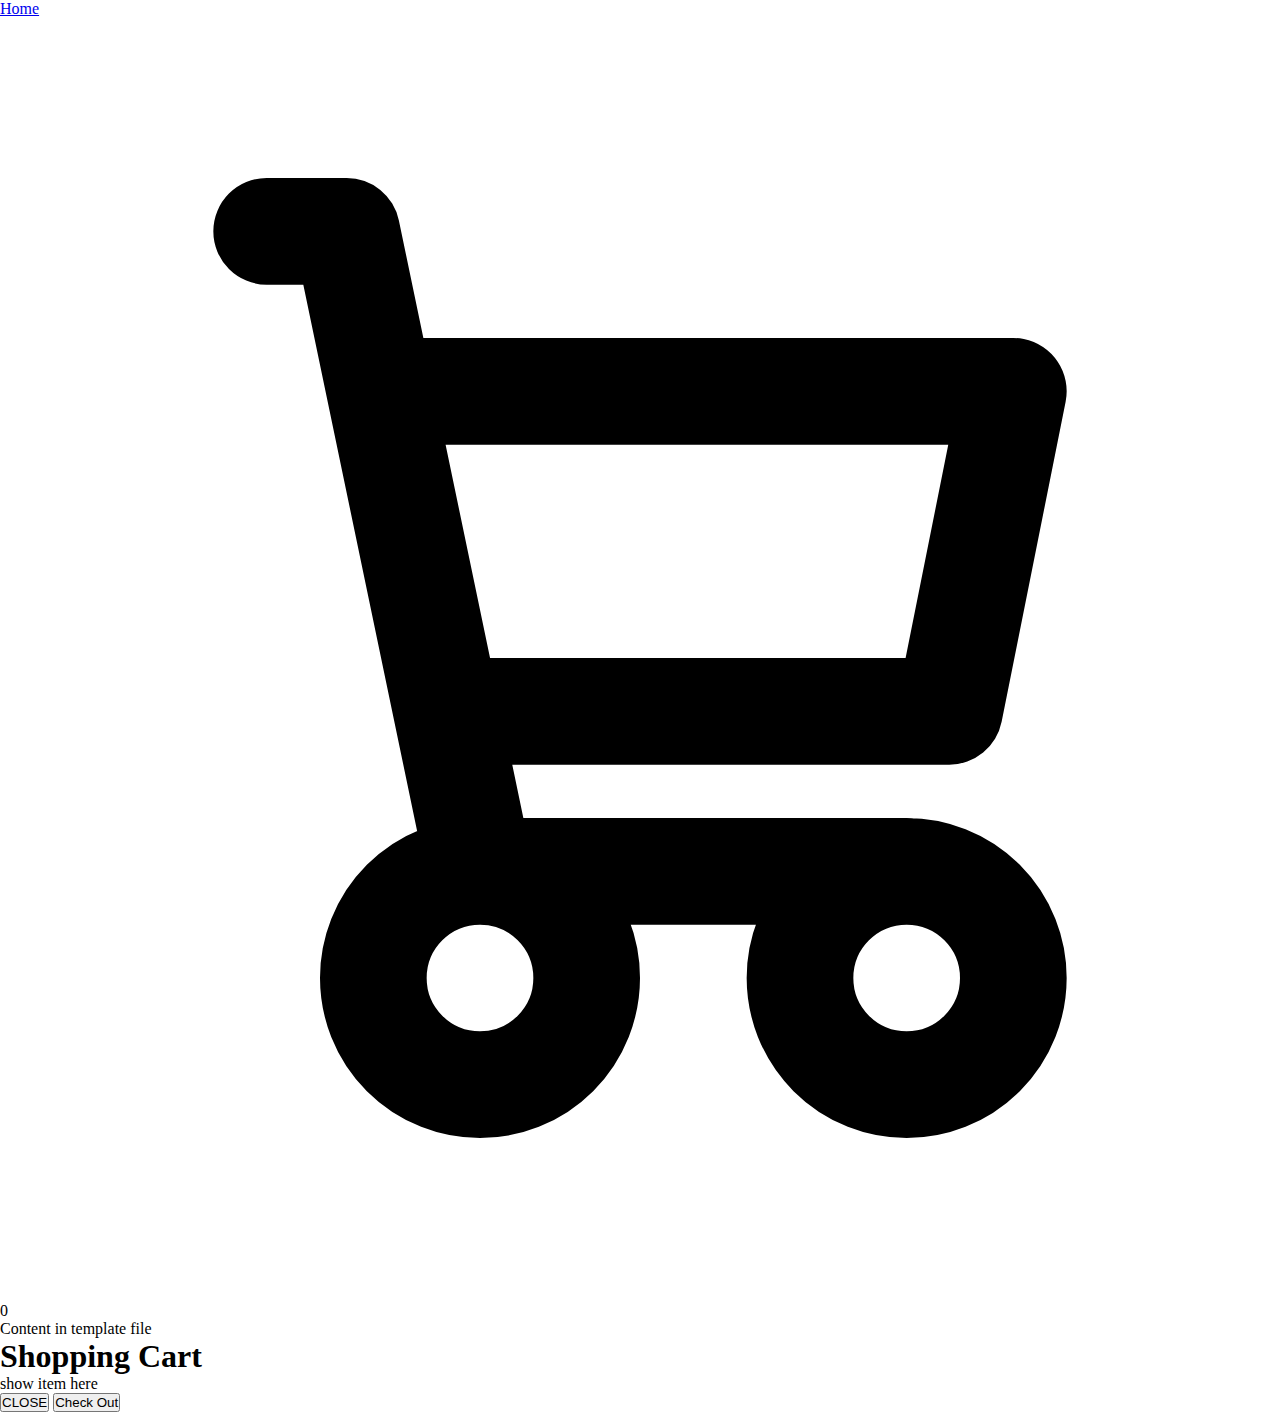
==== index.html @ 5f1be72d "first commit" ====
<!DOCTYPE html>
<html lang="en">
    <head>
        <meta charset="UTF-8">
        <meta name="viewport" content="width=device-width, initial-scale=1.0">
        <title>Furniture</title>
        <link rel="stylesheet" href="./style.css">
    </head>
    <body>
        <div class="container">
            <header>
                <div class="title">
                    <a href="/">Home</a>
                </div>
                <div class="icon-cart">
                    <svg
                        class="w-6 h-6 text-gray-800 dark:text-white"
                        aria-hidden="true"
                        xmlns="http://www.w3.org/2000/svg"
                        fill="none"
                        viewBox="0 0 24 24"
                    >
                        <path
                            stroke="currentColor"
                            stroke-linecap="round"
                            stroke-linejoin="round"
                            stroke-width="2"
                            d="M5 4h1.5L9 16m0 0h8m-8 0a2 2 0 1 0 0 4 2 2 0 0 0 0-4Zm8 0a2 2 0 1 0 0 4 2 2 0 0 0 0-4Zm-8.5-3h9.3L19 7H7.3"
                        />
                    </svg>
                    <span>0</span>
                </div>
            </header>
            <div id="contentTab">
                Content in template file
            </div>
        </div>
        <div class="cartTab">
            <h1>Shopping Cart</h1>
            <div class="listCart">
                show item here
            </div>
            <div class="btn">
                <button class="close">CLOSE</button>
                <button class="checkOut">Check Out</button>
            </div>
        </div>
        <script src="./cart.js"></script>
    </body>
</html>
---- style.css ----
*,
*::after,
*::before {
    margin: 0;
    padding: 0;
    box-sizing: border-box;
}

body {
    margin: 0;
    font-family: 'Poppins';
}
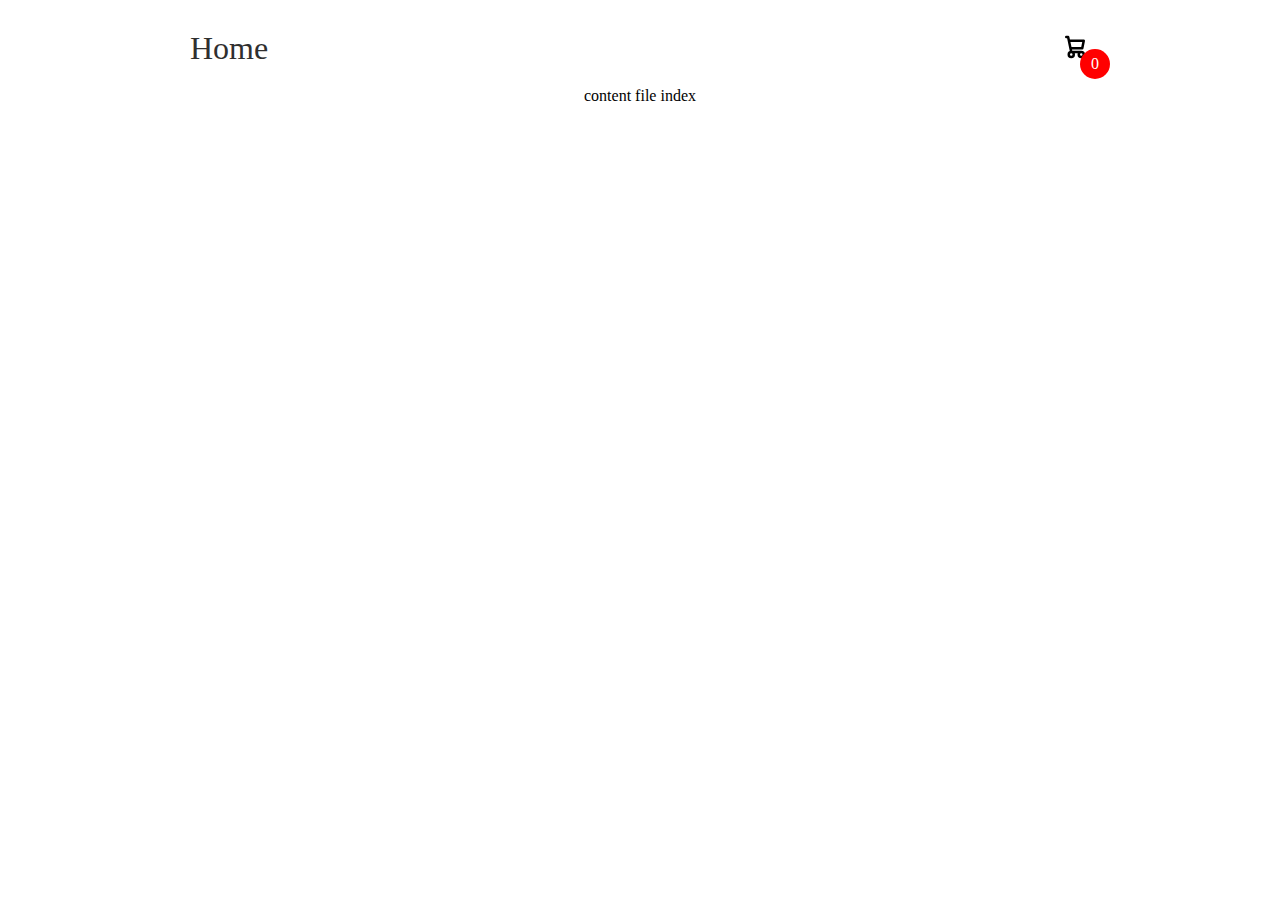
==== commit 23bb737f: "added open cart and close cart functionality" ====
--- a/index.html
+++ b/index.html
@@ -3,48 +3,16 @@
     <head>
         <meta charset="UTF-8">
         <meta name="viewport" content="width=device-width, initial-scale=1.0">
-        <title>Furniture</title>
+        <title>Document</title>
         <link rel="stylesheet" href="./style.css">
     </head>
     <body>
-        <div class="container">
-            <header>
-                <div class="title">
-                    <a href="/">Home</a>
-                </div>
-                <div class="icon-cart">
-                    <svg
-                        class="w-6 h-6 text-gray-800 dark:text-white"
-                        aria-hidden="true"
-                        xmlns="http://www.w3.org/2000/svg"
-                        fill="none"
-                        viewBox="0 0 24 24"
-                    >
-                        <path
-                            stroke="currentColor"
-                            stroke-linecap="round"
-                            stroke-linejoin="round"
-                            stroke-width="2"
-                            d="M5 4h1.5L9 16m0 0h8m-8 0a2 2 0 1 0 0 4 2 2 0 0 0 0-4Zm8 0a2 2 0 1 0 0 4 2 2 0 0 0 0-4Zm-8.5-3h9.3L19 7H7.3"
-                        />
-                    </svg>
-                    <span>0</span>
-                </div>
-            </header>
-            <div id="contentTab">
-                Content in template file
+        <div id="app"></div>
+        <div id="temporaryContent">
+            <div class="listProduct">
+                content file index
             </div>
         </div>
-        <div class="cartTab">
-            <h1>Shopping Cart</h1>
-            <div class="listCart">
-                show item here
-            </div>
-            <div class="btn">
-                <button class="close">CLOSE</button>
-                <button class="checkOut">Check Out</button>
-            </div>
-        </div>
-        <script src="./cart.js"></script>
+        <script src="./index.js" type="module"></script>
     </body>
 </html>
--- a/style.css
+++ b/style.css
@@ -9,4 +9,112 @@
 body {
     margin: 0;
     font-family: 'Poppins';
+}
+
+svg {
+    width: 30px;
+}
+
+a {
+    text-decoration: none;
+    color: #2f2f2f;
+}
+
+button {
+    cursor: pointer;
+}
+
+.container {
+    width: 900px;
+    max-width: 90vw;
+    margin: auto;
+    text-align: center;
+    padding-top: 10px;
+    transition: 0.5s;
+}
+
+header {
+    display: flex;
+    justify-content: space-between;
+    align-items: center;
+    padding: 20px 0;
+}
+
+.icon-cart {
+    position: relative;
+    cursor: pointer;
+}
+
+.icon-cart span {
+    background-color: red;
+    position: absolute;
+    top: 50%;
+    right: -20px;
+    width: 30px;
+    height: 30px;
+    color: #fff;
+    border-radius: 50%;
+    display: flex;
+    justify-content: center;
+    align-items: center;
+}
+
+.title {
+    font-size: xx-large;
+}
+
+.cartTab {
+    background-color: #353432;
+    color: #eee;
+    width: 400px;
+    max-width: 100%;
+    position: fixed;
+    top: 0;
+    right: 0;
+    bottom: 0;
+    display: grid;
+    grid-template-rows: 70px 1fr 70px;
+}
+
+.cartTab h1 {
+    padding: 20px;
+    margin: 0;
+    font-weight: 300;
+}
+
+.cartTab .btn {
+    display: grid;
+    grid-template-columns: repeat(2, 1fr);
+}
+
+.cartTab .btn button {
+    background-color: #E8BC0E;
+    border: none;
+    font-family: 'Poppins';
+    font-weight: 500;
+}
+
+.cartTab .btn button.close {
+    background-color: #eee;
+}
+
+.cartTab .listCart {
+    overflow: auto;
+}
+
+.cartTab .listCart::-webkit-scrollbar {
+    width: 0;
+}
+
+.cartTab {
+    right: -400px;
+    transition: 0.5s;
+}
+
+body.activeTabCart .cartTab {
+    right: 0;
+}
+
+body.activeTabCart .container {
+    transform: translateX(-250px);
 }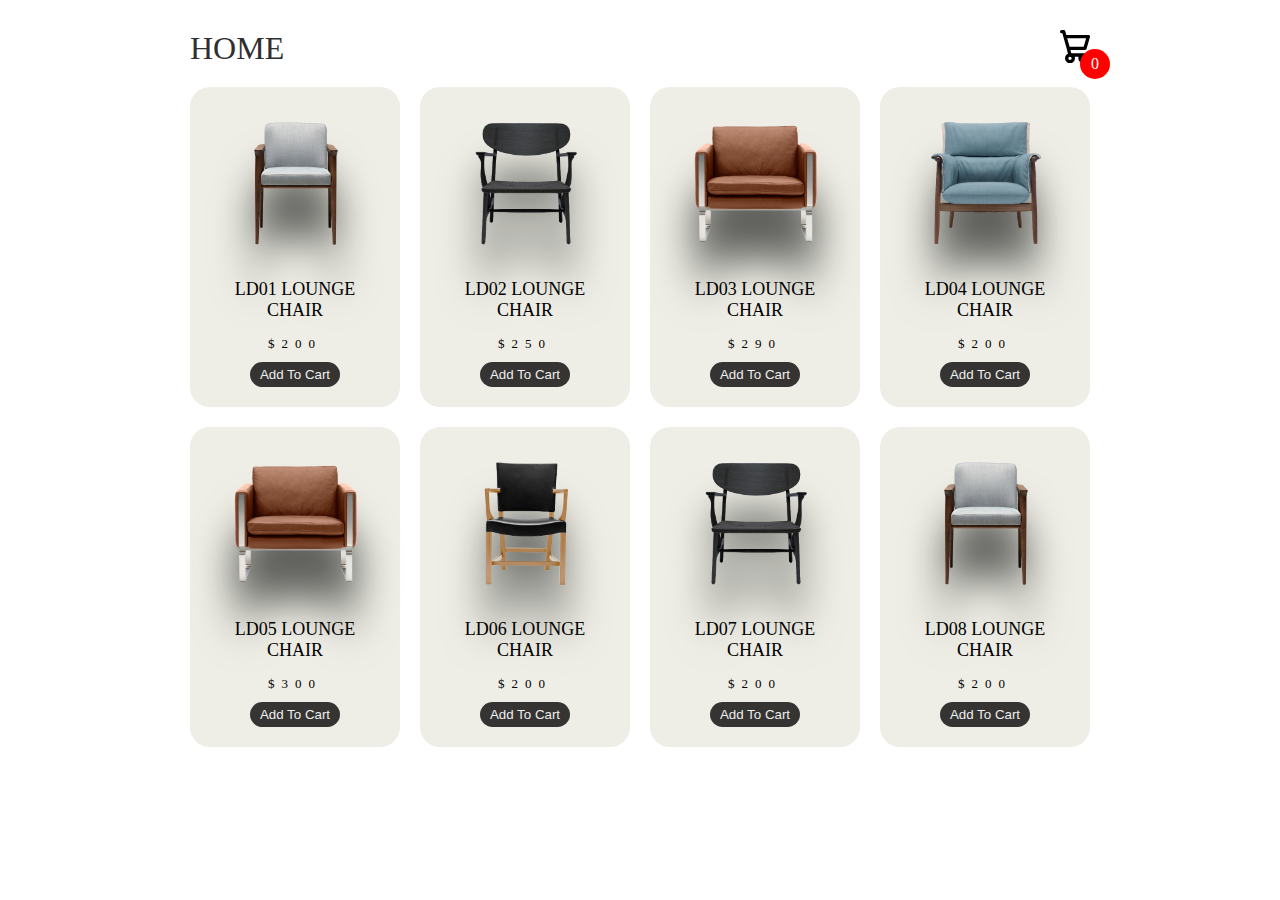
==== commit e8459468: "completed" ====
--- a/index.html
+++ b/index.html
@@ -4,15 +4,15 @@
         <meta charset="UTF-8">
         <meta name="viewport" content="width=device-width, initial-scale=1.0">
         <title>Document</title>
-        <link rel="stylesheet" href="./style.css">
+        <link rel="stylesheet" href="style.css">
     </head>
     <body>
         <div id="app"></div>
         <div id="temporaryContent">
             <div class="listProduct">
-                content file index
+                if you don't know how to run this project. You need to watch the detailed instructional video to understand how the project works
             </div>
         </div>
-        <script src="./index.js" type="module"></script>
+        <script src="./js/index.js" type="module"></script>
     </body>
 </html>
--- a/style.css
+++ b/style.css
@@ -1,120 +1,275 @@
-*,
-*::after,
-*::before {
+body{
     margin: 0;
-    padding: 0;
-    box-sizing: border-box;
-}
-
-body {
-    margin: 0;
-    font-family: 'Poppins';
-}
-
-svg {
+    font-family: Poppins;
+}
+svg{
     width: 30px;
 }
 
-a {
+a{
     text-decoration: none;
-    color: #2f2f2f;
-}
-
-button {
+    color: #2F2F2F;
+}
+button{
     cursor: pointer;
 }
-
-.container {
+.container{
     width: 900px;
+    margin: auto;
     max-width: 90vw;
-    margin: auto;
     text-align: center;
     padding-top: 10px;
     transition: 0.5s;
 }
-
-header {
+header{
     display: flex;
     justify-content: space-between;
     align-items: center;
     padding: 20px 0;
 }
-
-.icon-cart {
+.icon-cart{
     position: relative;
-    cursor: pointer;
-}
-
-.icon-cart span {
+}
+.icon-cart span{
+    position: absolute;
     background-color: red;
-    position: absolute;
+    width: 30px;
+    height: 30px;
+    display: flex;
+    justify-content: center;
+    align-items: center;
+    border-radius: 50%;
+    color: #fff;
     top: 50%;
     right: -20px;
-    width: 30px;
-    height: 30px;
-    color: #fff;
-    border-radius: 50%;
-    display: flex;
-    justify-content: center;
-    align-items: center;
-}
-
-.title {
+}
+.title{
     font-size: xx-large;
 }
 
-.cartTab {
-    background-color: #353432;
-    color: #eee;
+.cartTab{
     width: 400px;
     max-width: 100%;
+    background-color: #353432;
+    color: #eee;
     position: fixed;
     top: 0;
-    right: 0;
+    right: 0px;
     bottom: 0;
     display: grid;
     grid-template-rows: 70px 1fr 70px;
 }
-
-.cartTab h1 {
+.cartTab h1{
     padding: 20px;
     margin: 0;
     font-weight: 300;
 }
-
-.cartTab .btn {
+.cartTab .btn{
     display: grid;
     grid-template-columns: repeat(2, 1fr);
 }
-
-.cartTab .btn button {
+.cartTab button{
     background-color: #E8BC0E;
     border: none;
-    font-family: 'Poppins';
+    font-family: Poppins;
     font-weight: 500;
-}
-
-.cartTab .btn button.close {
+    cursor: pointer;
+}
+.cartTab .close{
     background-color: #eee;
 }
-
-.cartTab .listCart {
+.listCart{
     overflow: auto;
 }
-
-.cartTab .listCart::-webkit-scrollbar {
+.listCart::-webkit-scrollbar{
     width: 0;
 }
-
-.cartTab {
+/*  */
+.cartTab{
     right: -400px;
     transition: 0.5s;
 }
-
-body.activeTabCart .cartTab {
+body.activeTabCart .cartTab{
     right: 0;
 }
-
-body.activeTabCart .container {
+body.activeTabCart .container{
     transform: translateX(-250px);
+}
+/*  */
+
+.listProduct .item img{
+    width: 90%;
+    filter: drop-shadow(0 50px 20px #0009);
+}
+.listProduct{
+    display: grid;
+    grid-template-columns: repeat(4, 1fr);
+    gap: 20px;
+}
+.listProduct .item{
+    background-color: #EEEEE6;
+    padding: 20px;
+    border-radius: 20px;
+}
+.listProduct .item h2{
+    font-weight: 500;
+    font-size: large;
+}
+.listProduct .item .price{
+    letter-spacing: 7px;
+    font-size: small;
+}
+.listProduct .item button{
+    background-color: #353432;
+    color: #eee;
+    border: none;
+    padding: 5px 10px;
+    margin-top: 10px;
+    border-radius: 20px;
+}
+/*  */
+
+.listCart .item img{
+    width: 100%;
+}
+.listCart .item{
+    display: grid;
+    grid-template-columns: 70px 150px 50px 1fr;
+    gap: 10px;
+    text-align: center;
+    align-items: center;
+}
+.listCart .quantity span{
+    display: inline-block;
+    width: 25px;
+    height: 25px;
+    background-color: #eee;
+    border-radius: 50%;
+    color: #555;
+    cursor: pointer;
+}
+.listCart .quantity span:nth-child(2){
+    background-color: transparent;
+    color: #eee;
+    cursor: auto;
+}
+.listCart .quantity{
+    display: flex;
+}
+.listCart .item:nth-child(even){
+    background-color: #eee1;
+}
+/*  */
+
+/* detail page */
+
+.detail{
+    display: grid;
+    grid-template-columns: repeat(2, 1fr);
+    gap: 50px;
+    text-align: left;
+}
+.detail .image img{
+    width: 100%;
+}
+.detail .image{
+    position: relative;
+}
+.detail .image::before{
+    position: absolute;
+    width: 300px;
+    height: 300px;
+    content: '';
+    background-color: #94817733;
+    z-index: -1;
+    border-radius: 190px 100px 170px 180px;
+    left: calc(50% - 150px);
+    top: 50px;
+
+}
+.detail .name{
+    font-size: xxx-large;
+    padding: 40px 0 0 0;
+    margin: 0 0 10px 0;
+}
+.detail .price{
+    font-weight: bold;
+    font-size: x-large;
+    letter-spacing: 7px;
+    margin-bottom: 20px;
+}
+.detail .buttons{
+    display: flex;
+    gap: 20px;
+    margin-bottom: 20px;
+}
+.detail .buttons button{
+    background-color: #eee;
+    border: none;
+    padding: 15px 20px;
+    border-radius: 20px;
+    font-family: Poppins;
+    font-size: large;
+}
+.detail .buttons svg{
+    width: 15px;
+}
+.detail .buttons span{
+    background-color: #555454;
+    width: 30px;
+    height: 30px;
+    display: flex;
+    justify-content: center;
+    align-items: center;
+    border-radius: 50%;
+    margin-left: 20px;
+}
+.detail .buttons button:nth-child(2){
+    background-color: #2F2F2F;
+    display: flex;
+    justify-content: center;
+    align-items: center;
+    color: #eee;
+    box-shadow: 0 10px 20px #2F2F2F77;
+}
+.detail .description{
+    font-weight: 300;
+}
+
+/*  */
+
+@media only screen and (max-width: 992px) {
+    .listProduct{
+        grid-template-columns: repeat(3, 1fr);
+    }
+    .detail{
+        grid-template-columns:  40% 1fr;
+    }
+}
+
+
+/* mobile */
+@media only screen and (max-width: 767px) {
+    .listProduct{
+        grid-template-columns: repeat(2, 1fr);
+    }
+    .detail{
+        text-align: center;
+        grid-template-columns: 1fr;
+    }
+    .detail .image img{
+        width: unset;
+        height: 40vh;
+    } 
+    .detail .name{
+        font-size: x-large;
+        margin: 0;
+
+    }
+    .detail .buttons button{
+        font-size: small;
+    }
+    .detail .buttons{
+        justify-content: center;
+    }
 }